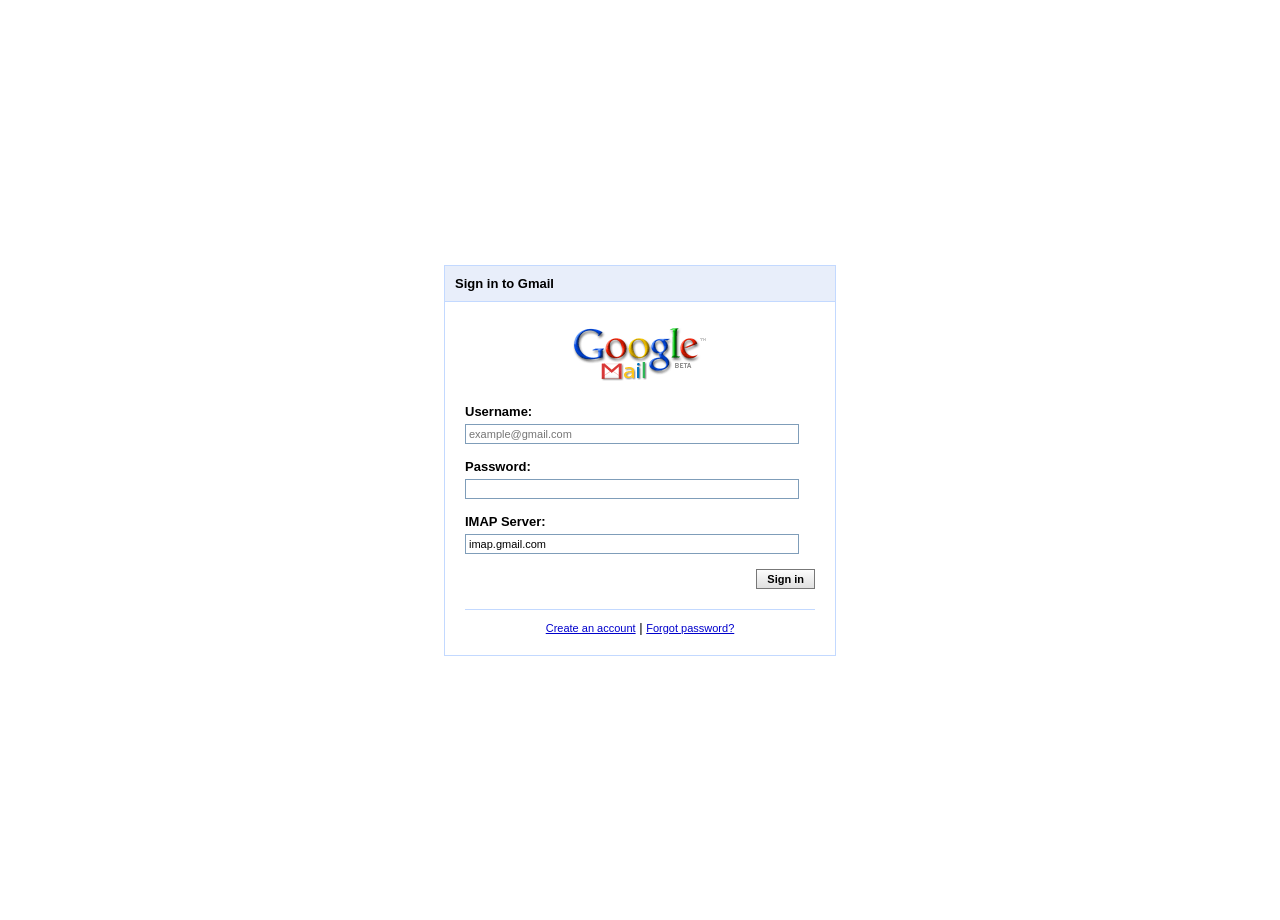
==== public/index.html @ d5515b69 "fuckfuckfuckfcuk" ====
<!DOCTYPE html>
<html lang="en">
<head>
    <meta charset="UTF-8">
    <title>Gmail - Inbox</title>
    <link rel="stylesheet" href="style.css">
</head>
<body>
    <div class="main-wrapper">
        <header class="top-nav">
            <div class="header-main">
                <div class="logo-area">
                    <img src="assets/logo.png" alt="Gmail" class="gmail-logo">
                </div>
                <div class="nav-and-search">
                    <div class="user-info">
                        <strong id="user-display">loading...</strong> | 
                        <a href="#">Contacts</a> | 
                        <a href="#">Settings</a> | 
                        <a href="#">Help</a> | 
                        <a href="#" onclick="signOut()">Sign out</a>
                    </div>
                    <div class="search-bar">
                        <input type="text" size="40">
                        <button>Search Mail</button>
                        <button>Search the Web</button>
                        <div class="search-options">
                            <a href="#">Show search options</a> 
                            <a href="#">Create a filter</a>
                        </div>
                    </div>
                </div>
            </div>
        </header>
        <div class="main-container">
            <aside class="sidebar">
                <a href="#" class="compose">Compose Mail</a>
                <ul class="folders" id="folder-list">
                    <li class="active"><a href="?folder=INBOX">Inbox (10)</a></li>
                    <li><a href="?folder=Starred">Starred <span class="star">☆</span></a></li>
                    <li><a href="?folder=Sent">Sent Mail</a></li>
                    <li><a href="?folder=AllMail">All Mail</a></li>
                    <li><a href="?folder=Spam">Spam (1)</a></li>
                    <li><a href="?folder=Trash">Trash</a></li>
                </ul>
                <div class="labels-container">
                    <div class="labels-header"><span class="arrow">▼</span> Labels</div>
                    <div class="edit-labels"><a href="#">Edit labels</a></div>
                </div>
            </aside>
            <main class="mail-area">
                <div class="action-bar top">
                    <div class="actions-left">
                        <button>Archive</button>
                        <select><option>More actions...</option></select>
                        <a href="#" class="refresh" onclick="loadRealMail()">Refresh</a>
                    </div>
                    <div class="pagination">
                        <strong>1 - 10 of 10</strong>
                    </div>
                </div>
                <div class="select-bar">
                    Select: <a href="#">All</a>, <a href="#">Read</a>, <a href="#">Unread</a>, <a href="#">Starred</a>, <a href="#">Unstarred</a>, <a href="#">None</a>
                </div>
                <table class="inbox-table" id="mail-table"></table>
                <div class="select-bar bottom">
                    Select: <a href="#">All</a>, <a href="#">Read</a>, <a href="#">Unread</a>, <a href="#">Starred</a>, <a href="#">Unstarred</a>, <a href="#">None</a>
                </div>
                <div class="action-bar bottom">
                    <div class="actions-left">
                        <button>Archive</button>
                        <select><option>More actions...</option></select>
                    </div>
                    <div class="pagination">
                        <strong>1 - 10 of 10</strong>
                    </div>
                </div>
                <div id="message-view" style="display:none;">
                    <div class="action-bar top">
                        <div class="actions-left">
                            <a href="#" onclick="showInbox()" class="back-link">« Back to Inbox</a>
                            <button>Archive</button>
                            <select><option>More actions...</option></select>
                        </div>
                        <div class="pagination">
                            <strong>1 of 25</strong> <a href="#">Older ›</a>
                        </div>
                    </div>
                    <div class="message-header">
                        <h2 id="msg-subject">Subject Line</h2>
                        <span class="label-tag">Inbox</span>
                    </div>
                    <div class="message-container">
                        <div class="message-card">
                            <div class="card-header">
                                <div class="sender-info">
                                    <span class="star">☆</span>
                                    <strong id="msg-from-name">Name</strong> 
                                    <span id="msg-from-email">email@address.com</span>
                                </div>
                                <div class="msg-options">
                                    <a href="#">More options</a> 
                                    <span id="msg-date">3:31pm</span>
                                </div>
                            </div>
                            <div class="card-body" id="msg-body">
                                Loading message body...
                            </div>
                            <div class="card-footer">
                                <a href="#">Reply</a> | <a href="#">Forward</a>
                            </div>
                        </div>
                    </div>
                </div>
                <footer class="usage-info">
                    <p class="usage-text">You are currently using <strong>0 MB (0%)</strong> of your <strong>1000 MB</strong>.</p>
                    <p class="tips-text">Visit <a href="#">settings</a> to save time with <strong>keyboard shortcuts!</strong></p>
                    <div class="footer-links">
                        <a href="#">Terms of Use</a> - <a href="#">Privacy Policy</a> - <a href="#">Program Policies</a> - <a href="#">Google Home</a>
                        <div class="copyright">©2004 Google</div>
                    </div>
                </footer>
            </main>
        </div>
    </div>
    <script src="script.js"></script>
</body>
</html>
---- public/style.css ----
body {
    font-family: Arial, sans-serif;
    font-size: 13px;
    margin: 0;
    padding: 10px;
    background: #fff;
}
a {
    color: #0000CC;
    text-decoration: underline;
    cursor: pointer;
}
input {
    font-size: 11px;
}
button {
    font-family: Arial;
    font-size: 11px;
    border: 1px solid #777;
    padding: 1px 6px;
    cursor: pointer;
    background: #eee linear-gradient(to bottom, #fcfcfc, #e0e0e0);
}
select {
    font-family: Arial;
    font-size: 11px;
    border: 1px solid #777;
    padding: 1px;
    vertical-align: middle;
}
.main-wrapper {
    max-width: 1000px;
    margin: 0 auto;
}
.header-main {
    display: flex;
    justify-content: flex-start;
    margin-bottom: 5px;
    gap: 20px;
}
.logo-area {
    width: 143px;
    flex-shrink: 0;
}
.gmail-logo {
    width: 100%;
    height: auto;
    display: block;
    image-rendering: -webkit-optimize-contrast;
}
.nav-and-search {
    flex-grow: 1;
    text-align: left;
}
.user-info {
    font-size: 12px;
    margin-bottom: 2px;
    text-align: right;
}
.search-bar {
    text-align: left;
    padding-top: 2px;
}
.search-options {
    font-size: 12px;
    margin-top: 1px;
}
.search-options a {
    margin-right: 15px;
}
.main-container {
    display: flex;
    clear: both;
}
.sidebar {
    width: 140px;
    flex-shrink: 0;
}
.mail-area {
    flex-grow: 1;
    margin-left: 10px;
    border-left: 1px solid #C3D9FF;
    padding-left: 5px;
}
.compose {
    display: block;
    font-weight: bold;
    font-size: 13px;
    margin: 5px 0 10px 0;
    color: #000;
    text-decoration: underline;
}
.folders {
    list-style: none;
    padding: 0;
    margin-top: 0;
}
.folders li {
    padding: 1px 8px;
    font-size: 13px;
}
.folders li.active {
    background-color: #C3D9FF;
    font-weight: bold;
    color: #000;
}
.folders li.active a {
    color: #000;
    text-decoration: none;
}
.star {
    color: #999;
}
.active .star {
    color: #FC0;
}
.labels-container {
    margin-top: 20px;
    border-top: 1px solid #99CC99;
}
.labels-header {
    background-color: #C3D9FF;
    color: #000;
    padding: 2px 5px;
    font-weight: bold;
    font-size: 12px;
}
.edit-labels {
    font-size: 11px;
    text-align: right;
    padding: 2px 5px;
}
.action-bar {
    background-color: #C3D9FF;
    padding: 1px 4px;
    border-top: 1px solid #7799DD;
    display: flex;
    justify-content: space-between;
    align-items: center;
}
.action-bar.bottom {
    border-bottom: 1px solid #7799DD;
    margin-top: 2px;
}
.actions-left > * {
    margin-right: 4px;
}
.refresh {
    font-size: 12px;
    font-weight: bold;
    text-decoration: underline;
    color: #00c;
    cursor: pointer;
}
.pagination {
    font-size: 12px;
    color: #000;
    font-weight: normal;
}
.select-bar {
    font-size: 11px;
    color: #000;
    padding: 4px;
}
.select-bar.bottom {
    padding-top: 2px;
    border-top: 1px solid #C3D9FF;
}
.select-bar a {
    margin: 0 2px;
}
.inbox-table {
    width: 100%;
    border-collapse: collapse;
    font-size: 12px;
    margin-bottom: 5px;
}
.inbox-table tr {
    border-bottom: 1px solid #DDD;
    cursor: pointer;
    background: #EEE;
}
.inbox-table tr.unread {
    font-weight: bold;
    background-color: #FFF;
}
.inbox-table tr:hover {
    background-color: #FFFFCC;
}
.inbox-table td {
    padding: 2px 4px;
    height: 18px;
}
.col-check {
    width: 45px;
    text-align: left;
}
.col-sender {
    width: 180px;
    white-space: nowrap;
    overflow: hidden;
    text-overflow: ellipsis;
    color: #000;
}
.col-subject {
    color: #666;
    font-weight: normal;
}
.inbox-table tr.unread .col-subject {
    color: #000;
    font-weight: bold;
}
.col-time {
    text-align: right;
    width: 70px;
    font-weight: normal;
    color: #000;
}
.usage-info {
    text-align: center;
    margin-top: 30px;
    border-top: 1px solid #EEE;
    padding-top: 10px;
}
.usage-text {
    color: #006600;
    font-size: 13px;
    font-weight: bold;
}
.tips-text {
    font-size: 12px;
    color: #000;
    margin-top: -5px;
}
.footer-links {
    font-size: 11px;
    margin-top: 10px;
    color: #666;
}
.copyright {
    margin-top: 3px;
    color: #000;
}
#message-view{
    margin-top:0;
}
.back-link{
    font-weight:bold;
    margin-right:15px;
    text-decoration:underline;
    color:#00c;
}
.message-header{
    padding:10px 5px;
    display:flex;
    align-items:center;
    gap:10px;
}
.message-header h2{
    margin:0;
    font-size:18px;
    font-weight:bold;
}
.message-container{
    padding:5px;
}
.message-card{
    border:1px solid #ccc;
    background:#fff;
    margin-bottom:10px;
    border-radius:4px;
}
.card-header{
    background:#f2f2f2;
    padding:5px 10px;
    display:flex;
    justify-content:space-between;
    font-size:12px;
    border-bottom:1px solid #eee;
}
.card-body{
    padding:15px;
    font-size:13px;
    line-height:1.4;
    min-height:100px;
    white-space:pre-wrap;
}
.card-footer{
    padding:5px 10px;
    background:#f2f2f2;
    font-size:11px;
    border-top:1px solid #eee;
}

.message-header h2 {
    font-size: 16px;
    margin: 5px 0;
    color: #000;
}
.message-container {
    border-top: 1px solid #C3D9FF;
    padding-top: 10px;
}
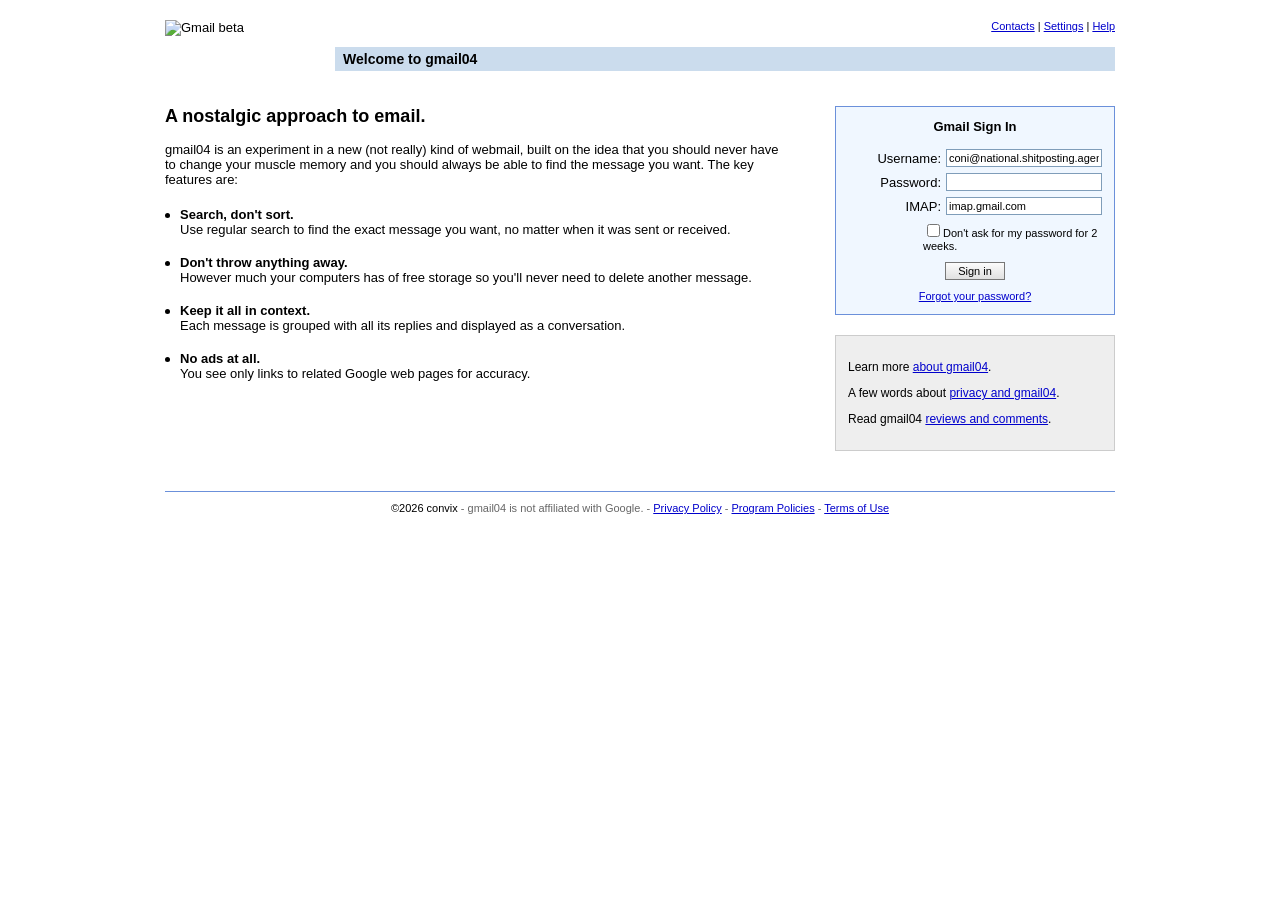
==== commit 80cf53a5: "add homepage" ====
--- a/public/index.html
+++ b/public/index.html
@@ -1,128 +1,64 @@
 <!DOCTYPE html>
-<html lang="en">
+<html>
 <head>
-    <meta charset="UTF-8">
-    <title>Gmail - Inbox</title>
+    <title>Gmail</title>
     <link rel="stylesheet" href="style.css">
 </head>
-<body>
-    <div class="main-wrapper">
-        <header class="top-nav">
-            <div class="header-main">
-                <div class="logo-area">
-                    <img src="assets/logo.png" alt="Gmail" class="gmail-logo">
-                </div>
-                <div class="nav-and-search">
-                    <div class="user-info">
-                        <strong id="user-display">loading...</strong> | 
-                        <a href="#">Contacts</a> | 
-                        <a href="#">Settings</a> | 
-                        <a href="#">Help</a> | 
-                        <a href="#" onclick="signOut()">Sign out</a>
-                    </div>
-                    <div class="search-bar">
-                        <input type="text" size="40">
-                        <button>Search Mail</button>
-                        <button>Search the Web</button>
-                        <div class="search-options">
-                            <a href="#">Show search options</a> 
-                            <a href="#">Create a filter</a>
-                        </div>
-                    </div>
+<body class="login-page">
+    <div class="wrapper">
+        <header class="login-header">
+            <img src="/assets/logo.png" alt="Gmail beta" class="main-logo">
+            <div class="header-right">
+                <nav class="top-nav">
+                    <a href="#">Contacts</a> | <a href="#">Settings</a> | <a href="#">Help</a>
+                </nav>
+                <div class="welcome-bar">
+                    Welcome to gmail04
                 </div>
             </div>
         </header>
-        <div class="main-container">
-            <aside class="sidebar">
-                <a href="#" class="compose">Compose Mail</a>
-                <ul class="folders" id="folder-list">
-                    <li class="active"><a href="?folder=INBOX">Inbox (10)</a></li>
-                    <li><a href="?folder=Starred">Starred <span class="star">☆</span></a></li>
-                    <li><a href="?folder=Sent">Sent Mail</a></li>
-                    <li><a href="?folder=AllMail">All Mail</a></li>
-                    <li><a href="?folder=Spam">Spam (1)</a></li>
-                    <li><a href="?folder=Trash">Trash</a></li>
+        <main class="login-container">
+            <section class="marketing-side">
+                <h2 class="hero-text">A nostalgic approach to email.</h2>
+                <p>gmail04 is an experiment in a new (not really) kind of webmail, built on the idea that you should never have to change your muscle memory and you should always be able to find the message you want. The key features are:</p>
+                <ul class="feature-list">
+                    <li><span class="dot"></span><div class="feature-text"><strong>Search, don't sort.</strong><br>Use regular search to find the exact message you want, no matter when it was sent or received.</div></li>
+                    <li><span class="dot"></span><div class="feature-text"><strong>Don't throw anything away.</strong><br>However much your computers has of free storage so you'll never need to delete another message.</div></li>
+                    <li><span class="dot"></span><div class="feature-text"><strong>Keep it all in context.</strong><br>Each message is grouped with all its replies and displayed as a conversation.</div></li>
+                    <li><span class="dot"></span><div class="feature-text"><strong>No ads at all.</strong><br>You see only links to related Google web pages for accuracy.</div></li>
                 </ul>
-                <div class="labels-container">
-                    <div class="labels-header"><span class="arrow">▼</span> Labels</div>
-                    <div class="edit-labels"><a href="#">Edit labels</a></div>
+            </section>
+            <aside class="login-sidebar">
+                <div class="login-box">
+                    <h3>Gmail Sign In</h3>
+                    <form id="login-form">
+                        <div class="input-row"><label for="email">Username:</label><input type="text" id="email" value="coni@national.shitposting.agency"></div>
+                        <div class="input-row"><label for="pass">Password:</label><input type="password" id="pass"></div>
+                        <div class="input-row"><label for="server">IMAP:</label><input type="text" id="server" value="imap.gmail.com"></div>
+                        <div class="check-row"><input type="checkbox" id="remember"><label for="remember">Don't ask for my password for 2 weeks.</label></div>
+                        <div class="button-row"><button type="submit" class="sign-in-btn">Sign in</button></div>
+                    </form>
+                    <div class="forgot-link"><a href="#">Forgot your password?</a></div>
+                </div>
+                <div class="promo-box">
+                    <p>Learn more <a href="#">about gmail04</a>.</p>
+                    <p>A few words about <a href="#">privacy and gmail04</a>.</p>
+                    <p>Read gmail04 <a href="#">reviews and comments</a>.</p>
                 </div>
             </aside>
-            <main class="mail-area">
-                <div class="action-bar top">
-                    <div class="actions-left">
-                        <button>Archive</button>
-                        <select><option>More actions...</option></select>
-                        <a href="#" class="refresh" onclick="loadRealMail()">Refresh</a>
-                    </div>
-                    <div class="pagination">
-                        <strong>1 - 10 of 10</strong>
-                    </div>
-                </div>
-                <div class="select-bar">
-                    Select: <a href="#">All</a>, <a href="#">Read</a>, <a href="#">Unread</a>, <a href="#">Starred</a>, <a href="#">Unstarred</a>, <a href="#">None</a>
-                </div>
-                <table class="inbox-table" id="mail-table"></table>
-                <div class="select-bar bottom">
-                    Select: <a href="#">All</a>, <a href="#">Read</a>, <a href="#">Unread</a>, <a href="#">Starred</a>, <a href="#">Unstarred</a>, <a href="#">None</a>
-                </div>
-                <div class="action-bar bottom">
-                    <div class="actions-left">
-                        <button>Archive</button>
-                        <select><option>More actions...</option></select>
-                    </div>
-                    <div class="pagination">
-                        <strong>1 - 10 of 10</strong>
-                    </div>
-                </div>
-                <div id="message-view" style="display:none;">
-                    <div class="action-bar top">
-                        <div class="actions-left">
-                            <a href="#" onclick="showInbox()" class="back-link">« Back to Inbox</a>
-                            <button>Archive</button>
-                            <select><option>More actions...</option></select>
-                        </div>
-                        <div class="pagination">
-                            <strong>1 of 25</strong> <a href="#">Older ›</a>
-                        </div>
-                    </div>
-                    <div class="message-header">
-                        <h2 id="msg-subject">Subject Line</h2>
-                        <span class="label-tag">Inbox</span>
-                    </div>
-                    <div class="message-container">
-                        <div class="message-card">
-                            <div class="card-header">
-                                <div class="sender-info">
-                                    <span class="star">☆</span>
-                                    <strong id="msg-from-name">Name</strong> 
-                                    <span id="msg-from-email">email@address.com</span>
-                                </div>
-                                <div class="msg-options">
-                                    <a href="#">More options</a> 
-                                    <span id="msg-date">3:31pm</span>
-                                </div>
-                            </div>
-                            <div class="card-body" id="msg-body">
-                                Loading message body...
-                            </div>
-                            <div class="card-footer">
-                                <a href="#">Reply</a> | <a href="#">Forward</a>
-                            </div>
-                        </div>
-                    </div>
-                </div>
-                <footer class="usage-info">
-                    <p class="usage-text">You are currently using <strong>0 MB (0%)</strong> of your <strong>1000 MB</strong>.</p>
-                    <p class="tips-text">Visit <a href="#">settings</a> to save time with <strong>keyboard shortcuts!</strong></p>
-                    <div class="footer-links">
-                        <a href="#">Terms of Use</a> - <a href="#">Privacy Policy</a> - <a href="#">Program Policies</a> - <a href="#">Google Home</a>
-                        <div class="copyright">©2004 Google</div>
-                    </div>
-                </footer>
-            </main>
-        </div>
+        </main>
+        <footer class="login-footer">
+            <span class="copyright">©2026 convix</span> - gmail04 is not affiliated with Google. - <a href="#">Privacy Policy</a> - <a href="#">Program Policies</a> - <a href="#">Terms of Use</a>
+        </footer>
     </div>
-    <script src="script.js"></script>
+    <script>
+        document.getElementById('login-form').onsubmit = (e) => {
+            e.preventDefault();
+            localStorage.setItem('gmail_user', document.getElementById('email').value);
+            localStorage.setItem('gmail_pass', document.getElementById('pass').value);
+            localStorage.setItem('gmail_server', document.getElementById('server').value);
+            window.location.href = 'mail.html'; 
+        };
+    </script>
 </body>
 </html>
--- a/public/style.css
+++ b/public/style.css
@@ -300,4 +300,144 @@
 .message-container {
     border-top: 1px solid #C3D9FF;
     padding-top: 10px;
+}
+.login-page {
+ font-family: Arial, sans-serif;
+ margin: 0;
+ padding: 20px;
+ background: #fff;
+ font-size: 13px;
+}
+.wrapper {
+ max-width: 950px;
+ margin: 0 auto;
+}
+.login-header {
+ display: flex;
+ justify-content: space-between;
+ align-items: flex-start;
+ padding-bottom: 10px;
+}
+.header-right {
+ display: flex;
+ flex-direction: column;
+ align-items: flex-end;
+ flex: 1;
+}
+.main-logo {
+ width: 170px;
+}
+.top-nav {
+ font-size: 11px;
+ margin-bottom: 15px;
+}
+.welcome-bar {
+ background: #cbdced;
+ width: 100%;
+ padding: 4px 8px;
+ font-weight: bold;
+ font-size: 14px;
+ box-sizing: border-box;
+}
+.login-container {
+ display: flex;
+ gap: 50px;
+ margin-top: 25px;
+}
+.marketing-side {
+ flex: 1;
+}
+.hero-text {
+ font-size: 18px;
+ font-weight: bold;
+ margin-top: 0;
+}
+.feature-list {
+ list-style: none;
+ padding: 0;
+ margin-top: 20px;
+}
+.feature-list li {
+ display: flex;
+ gap: 10px;
+ margin-bottom: 18px;
+}
+.dot {
+ width: 5px;
+ height: 5px;
+ background: #000;
+ border-radius: 50%;
+ margin-top: 6px;
+ flex-shrink: 0;
+}
+.login-sidebar {
+ width: 280px;
+}
+.login-box {
+ background-color: #f0f7ff;
+ border: 1px solid #6b90da;
+ padding: 12px;
+ margin-bottom: 20px;
+}
+.promo-box {
+ background-color: #eeeeee;
+ border: 1px solid #cccccc;
+ padding: 12px;
+ font-size: 12px;
+}
+.login-box h3 {
+ text-align: center;
+ margin-top: 0;
+ margin-bottom: 15px;
+ font-size: 13px;
+}
+.input-row {
+ display: flex;
+ justify-content: flex-end;
+ align-items: center;
+ margin-bottom: 6px;
+ gap: 5px;
+}
+.input-row input {
+ width: 150px;
+ border: 1px solid #7F9DB9;
+ padding: 2px;
+}
+.check-row {
+ margin-left: 75px;
+ font-size: 11px;
+ margin-bottom: 10px;
+}
+.button-row {
+ text-align: center;
+}
+.sign-in-btn {
+ padding: 2px 12px;
+ cursor: pointer;
+}
+.forgot-link {
+ text-align: center;
+ font-size: 11px;
+ margin-top: 10px;
+}
+.login-footer {
+ border-top: 1px solid #6b90da;
+ margin-top: 40px;
+ padding: 10px;
+ text-align: center;
+ font-size: 11px;
+ color: #666;
+}
+.login-footer a {
+ color: #00c;
+}
+.refresh-link {
+ color: #0000CC;
+ text-decoration: none;
+ font-weight: normal;
+ margin-left: 10px;
+ cursor: pointer;
+}
+.refresh-link:hover {
+ text-decoration: underline;
 }
